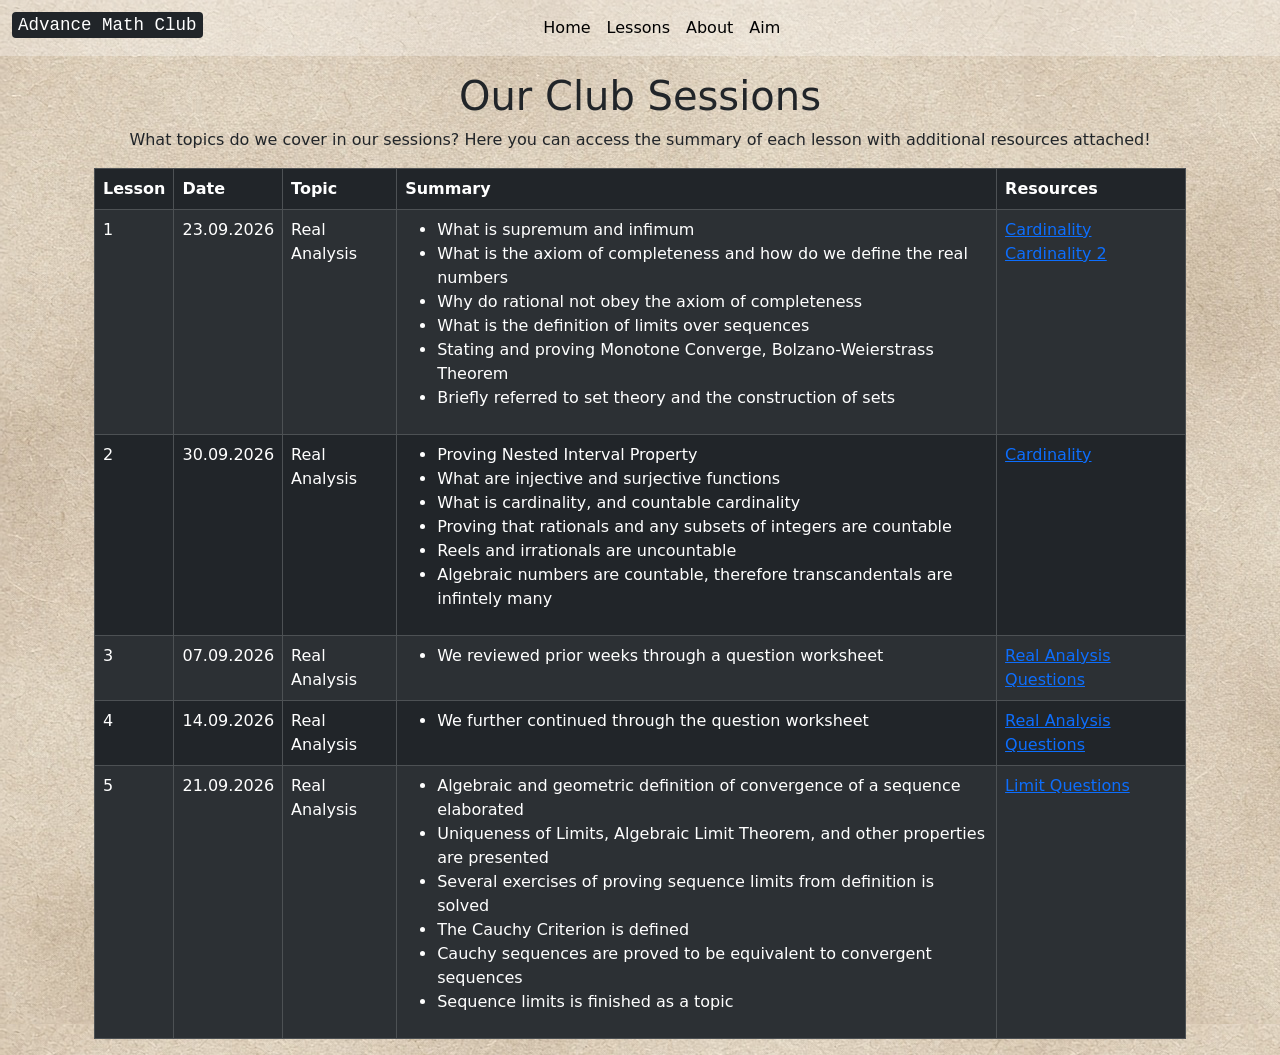
==== lessons.html @ b1fe4ab8 "Uploaded all content from local" ====
<!DOCTYPE html>

<html lang="en">
    <head>
        <link href="https://cdn.jsdelivr.net/npm/bootstrap@5.3.8/dist/css/bootstrap.min.css" rel="stylesheet" integrity="sha384-sRIl4kxILFvY47J16cr9ZwB07vP4J8+LH7qKQnuqkuIAvNWLzeN8tE5YBujZqJLB" crossorigin="anonymous">
        <script src="https://cdn.jsdelivr.net/npm/bootstrap@5.3.8/dist/js/bootstrap.bundle.min.js" integrity="sha384-FKyoEForCGlyvwx9Hj09JcYn3nv7wiPVlz7YYwJrWVcXK/BmnVDxM+D2scQbITxI" crossorigin="anonymous"></script>
        <script src="/assets/my.js"></script>
        <link href="/styles.css" rel="stylesheet">
        <title>Our Lessons</title>
        <meta charset="utf-8">
        <meta name="viewport" content="width=device-width, initial-scale=1">
    </head>
    <body>
        <div id="root">
            <header></header>

            <main class="container">
                <h1 class="text-center">Our Club Sessions</h1>
                <p class="text-center">What topics do we cover in our sessions? Here you can access the summary of each lesson with additional resources attached!</p>

                <div class="container">
                    <table class="table table-dark table-striped table-bordered" id="table-lessons">
                        <thead>
                            <tr>
                                <th>Lesson</th>
                                <th>Date</th>
                                <th>Topic</th>
                                <th>Summary</th>
                                <th>Resources</th>
                            </tr>
                        </thead>
                        <tbody>
                            <tr>
                                <td>1</td>
                                <td>23.09.2026</td>
                                <td>Real Analysis</td>
                                <td>
                                        <ul>
                                            <li>What is supremum and infimum</li>
                                            <li>What is the axiom of completeness and how do we define the real numbers</li>
                                            <li>Why do rational not obey the axiom of completeness</li>
                                            <li>What is the definition of limits over sequences</li>
                                            <li>Stating and proving Monotone Converge, Bolzano-Weierstrass Theorem</li>
                                            <li>Briefly referred to set theory and the construction of sets</li>
                                        </ul>
                                </td>
                                <td>
                                    <a href="/assets/resources/kardinalite.pdf" target="_blank">Cardinality</a>
                                    <a href="/assets/resources/kardinalite2.pdf" target="_blank">Cardinality 2</a>
                                </td>
                            </tr>

                            <tr>
                                <td>2</td>
                                <td>30.09.2026</td>
                                <td>Real Analysis</td>
                                <td>
                                        <ul>
                                            <li>Proving Nested Interval Property</li>
                                            <li>What are injective and surjective functions</li>
                                            <li>What is cardinality, and countable cardinality</li>
                                            <li>Proving that rationals and any subsets of integers are countable</li>
                                            <li>Reels and irrationals are uncountable</li>
                                            <li>Algebraic numbers are countable, therefore transcandentals are infintely many</li>
                                        </ul>
                                </td>
                                <td><a href="/assets/resources/kardinalite.pdf" target="_blank">Cardinality</a></td>
                            </tr>

                            <tr>
                                <td>3</td>
                                <td>07.09.2026</td>
                                <td>Real Analysis</td>
                                <td>
                                        <ul>
                                            <li>We reviewed prior weeks through a question worksheet</li>
                                        </ul>
                                </td>
                                <td>
                                    <a href="/assets/resources/RealAnalysisQuestions.pdf" target="_blank">Real Analysis Questions</a>
                                </td>
                            </tr>

                            <tr>
                                <td>4</td>
                                <td>14.09.2026</td>
                                <td>Real Analysis</td>
                                <td>
                                        <ul>
                                            <li>We further continued through the question worksheet</li>
                                        </ul>
                                </td>
                                <td>
                                    <a href="/assets/resources/RealAnalysisQuestions.pdf" target="_blank">Real Analysis Questions</a>
                                </td>
                            </tr>

                            <tr>
                                <td>5</td>
                                <td>21.09.2026</td>
                                <td>Real Analysis</td>
                                <td>
                                        <ul>
                                            <li>Algebraic and geometric definition of convergence of a sequence elaborated</li>
                                            <li>Uniqueness of Limits, Algebraic Limit Theorem, and other properties are presented</li>
                                            <li>Several exercises of proving sequence limits from definition is solved</li>
                                            <li>The Cauchy Criterion is defined</li>
                                            <li>Cauchy sequences are proved to be equivalent to convergent sequences</li>
                                            <li>Sequence limits is finished as a topic</li>
                                        </ul>
                                </td>
                                <td>
                                    <a href="/assets/resources/SequenceLimitsQuestions.pdf" target="_blank">Limit Questions</a>
                                </td>
                            </tr>

                        </tbody>
                    </table>
                </div>
            </main>
        </div>
    </body>
</html>
---- styles.css ----
@media (min-width: 0px) {
    img.medium {
        height: 80px;
    }
    figcaption {
        font-size: 8px;
    }
}

@media (min-width: 460px) {
    img.medium {
        height: 120px;
    }
    figcaption {
        font-size: 12px;
    }
}

@media (min-width: 780px) {
    img.medium {
        height: 150px;
    }
    figcaption {
        font-size: 14px;
    }
}

@media (min-width: 1000px) {
        img.medium {
        height: 200px;
    }
    figcaption {
        font-size: 16px;
    }
}

a.black {
    color: black;
    text-decoration: none;

}

a.black:hover {
    text-decoration: underline;
}

body {
    background-image: url('/assets/images/background.jpg')
}

footer {
    margin-top: 3em;
}

main {
    margin-top: 1em;
}

#root {
    width: 100%;
    height: 100%;
}

/* aims to create a background for text to be written over */
.center {
    display: flex;
    justify-content: center;
    align-items: center;
    width: auto;
    height: auto;
}

.text-box {
    background-color: #e7e3d8;
    text-align: left;
    margin: 0.75em;
    padding: 15px;
    border-radius: 0.75em;
}

/* Overriding Bootstrap */
.bg-white {
    --bs-bg-opacity: 0.3;
}







/* Learned anchors in CSS from https://codepip.com/games/anchoreum/ */
#robert-image1 {
    anchor-name: --a1;
}

#robert-caption1 {
    position: absolute;
    position-anchor: --a1;
    position-area: bottom;

}

#robert-image2 {
    anchor-name: --a2;
}

#robert-caption2 {
    position: absolute;
    position-anchor: --a2;
    position-area: bottom;

}

#robert-image3 {
    anchor-name: --a3;
}

#robert-caption3 {
    position: absolute;
    position-anchor: --a3;
    position-area: bottom;

}
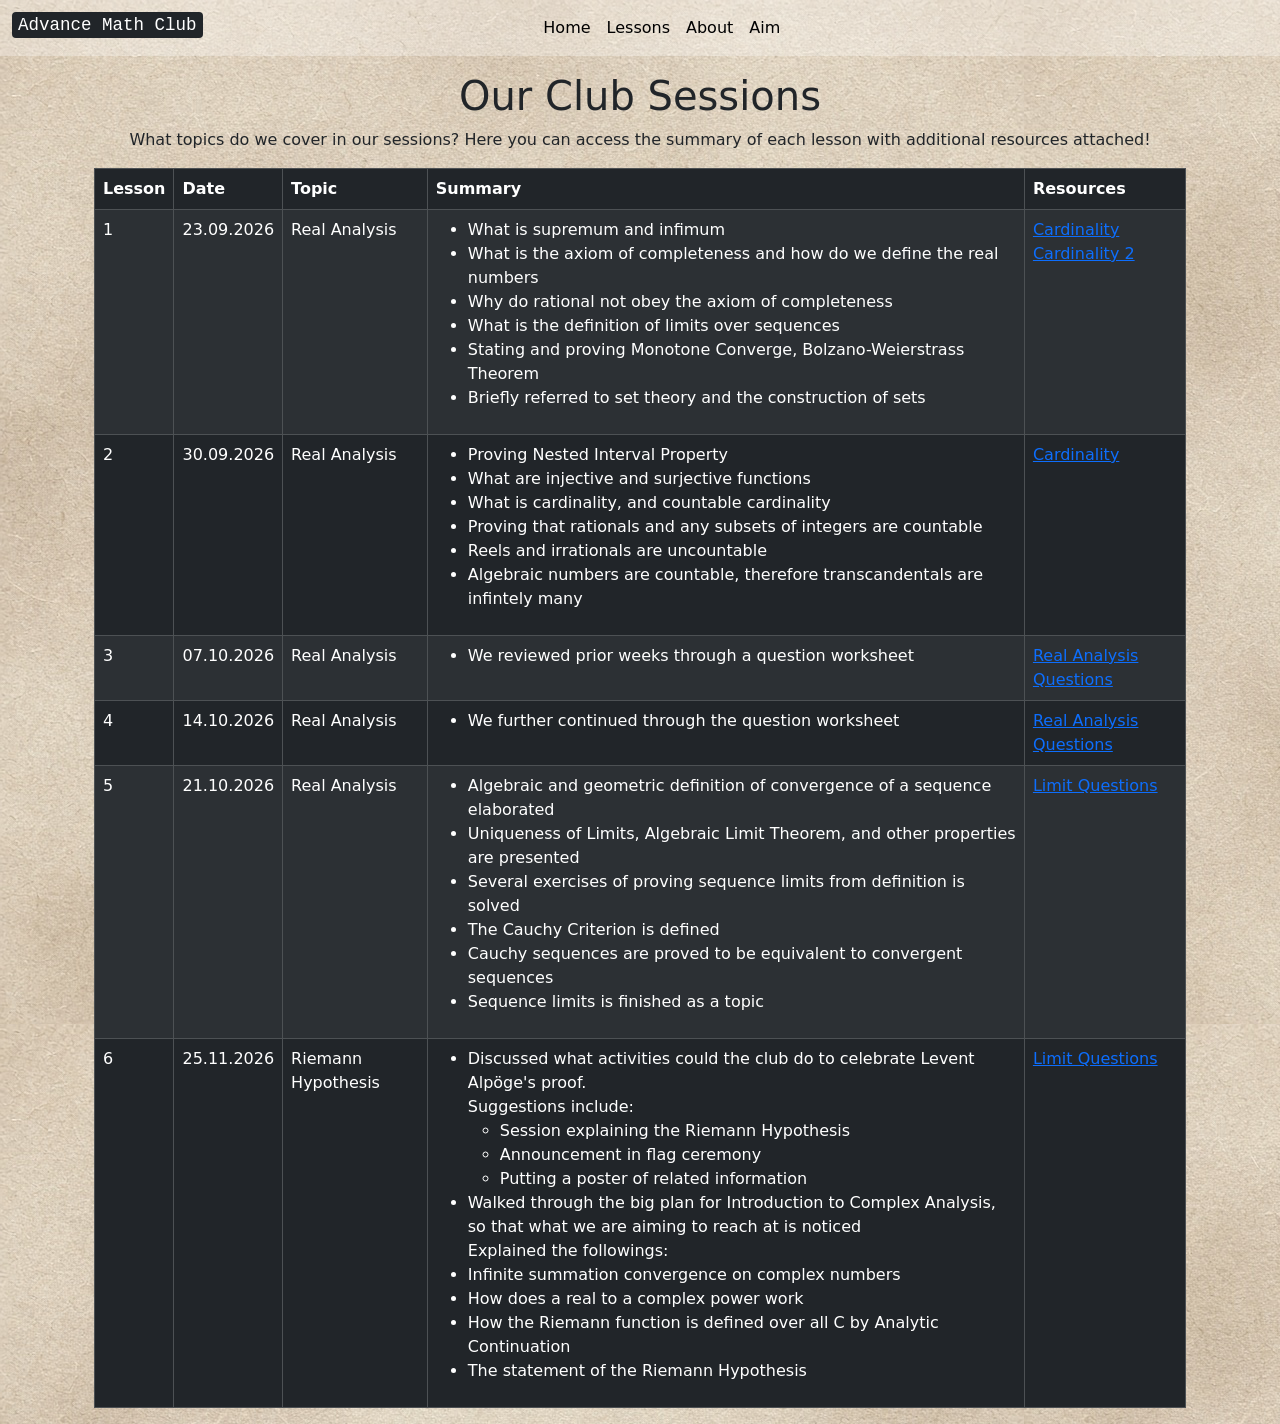
==== commit 106b1a95: "Added 25 November 2026 Class Summary" ====
--- a/lessons.html
+++ b/lessons.html
@@ -69,7 +69,7 @@
 
                             <tr>
                                 <td>3</td>
-                                <td>07.09.2026</td>
+                                <td>07.10.2026</td>
                                 <td>Real Analysis</td>
                                 <td>
                                         <ul>
@@ -83,7 +83,7 @@
 
                             <tr>
                                 <td>4</td>
-                                <td>14.09.2026</td>
+                                <td>14.10.2026</td>
                                 <td>Real Analysis</td>
                                 <td>
                                         <ul>
@@ -97,7 +97,7 @@
 
                             <tr>
                                 <td>5</td>
-                                <td>21.09.2026</td>
+                                <td>21.10.2026</td>
                                 <td>Real Analysis</td>
                                 <td>
                                         <ul>
@@ -114,6 +114,34 @@
                                 </td>
                             </tr>
 
+                            <tr>
+                                <td>6</td>
+                                <td>25.11.2026</td>
+                                <td>Riemann Hypothesis</td>
+                                <td>
+                                        <ul>
+                                            <li>Discussed what activities could the club do to celebrate Levent Alpöge's proof. <br>
+                                            Suggestions include:
+                                                <ul>
+                                                    <li>Session explaining the Riemann Hypothesis</li>
+                                                    <li>Announcement in flag ceremony</li>
+                                                    <li>Putting a poster of related information</li>
+                                                </ul>
+                                            </li>
+                                            <li>Walked through the big plan for Introduction to Complex Analysis, so that 
+                                            what we are aiming to reach at is noticed</li>
+                                            Explained the followings: <br>
+                                            <li>Infinite summation convergence on complex numbers</li>
+                                            <li>How does a real to a complex power work</li>
+                                            <li>How the Riemann function is defined over all C by Analytic Continuation</li>
+                                            <li>The statement of the Riemann Hypothesis</li>
+                                        </ul>
+                                </td>
+                                <td>
+                                    <a href="/assets/resources/SequenceLimitsQuestions.pdf" target="_blank">Limit Questions</a>
+                                </td>
+                            </tr>
+
                         </tbody>
                     </table>
                 </div>
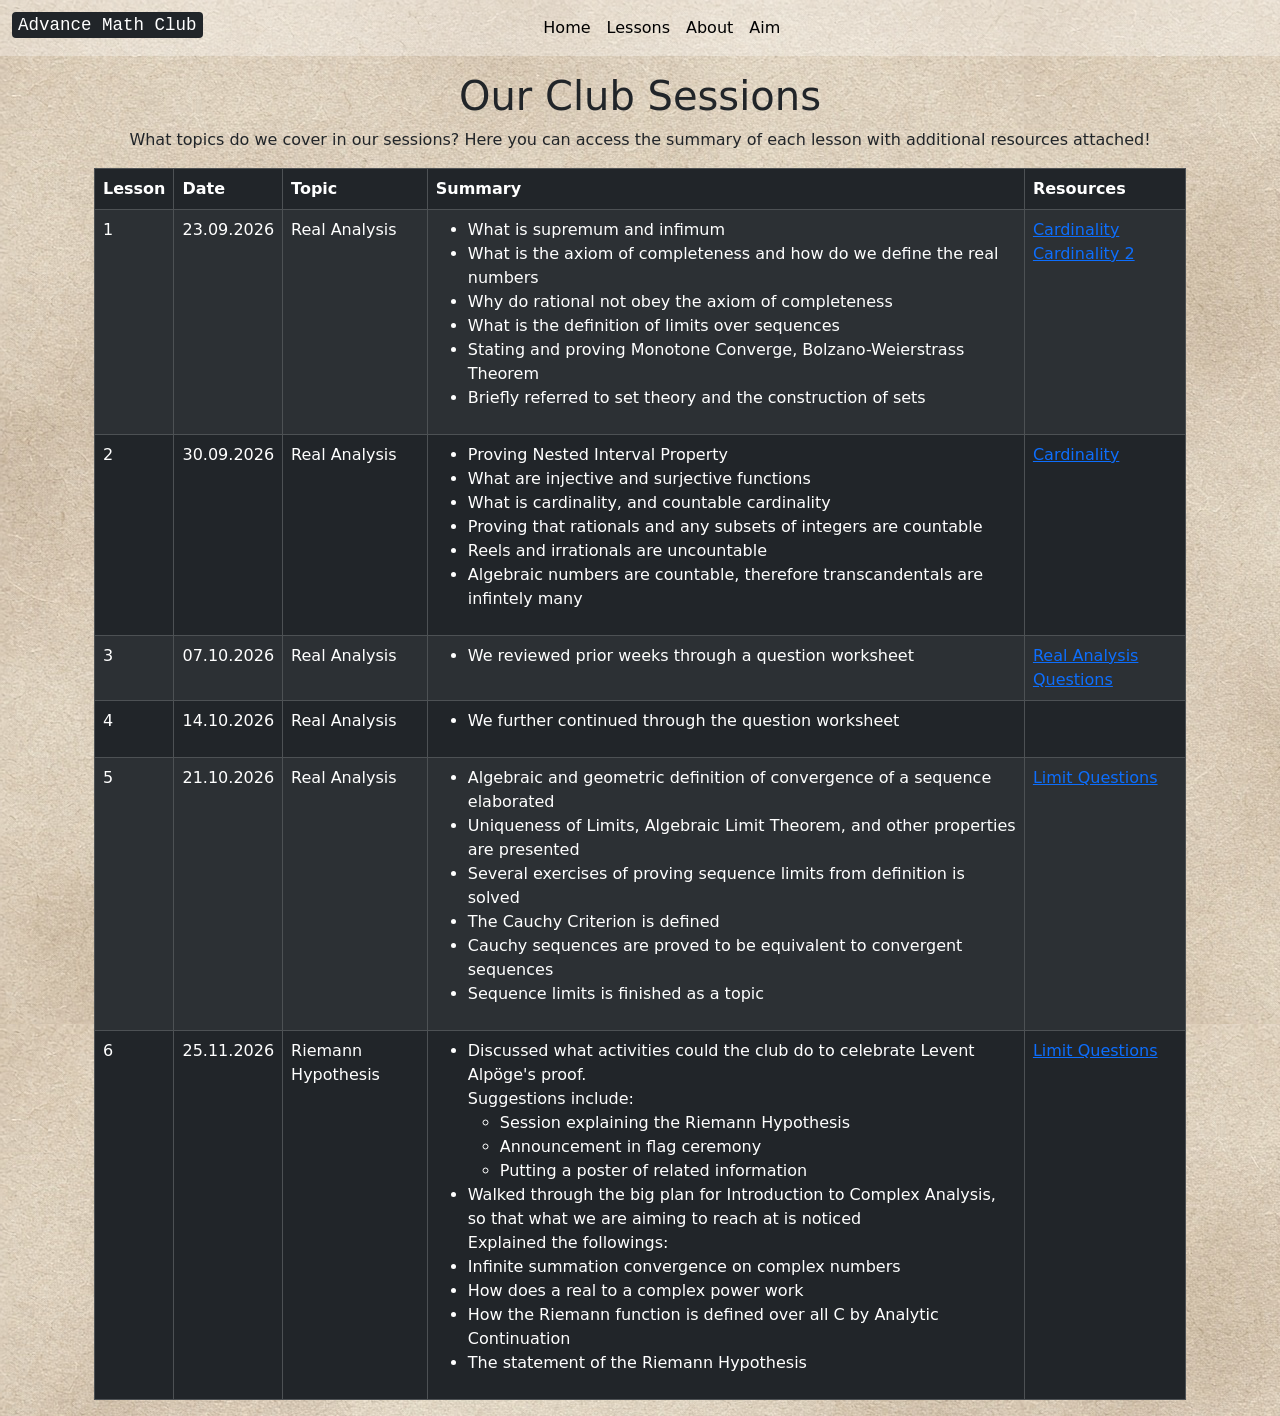
==== commit b0bf1d10: "Fix minor mistake Remove a wrong link" ====
--- a/lessons.html
+++ b/lessons.html
@@ -91,7 +91,7 @@
                                         </ul>
                                 </td>
                                 <td>
-                                    <a href="/assets/resources/RealAnalysisQuestions.pdf" target="_blank">Real Analysis Questions</a>
+                                   
                                 </td>
                             </tr>
 
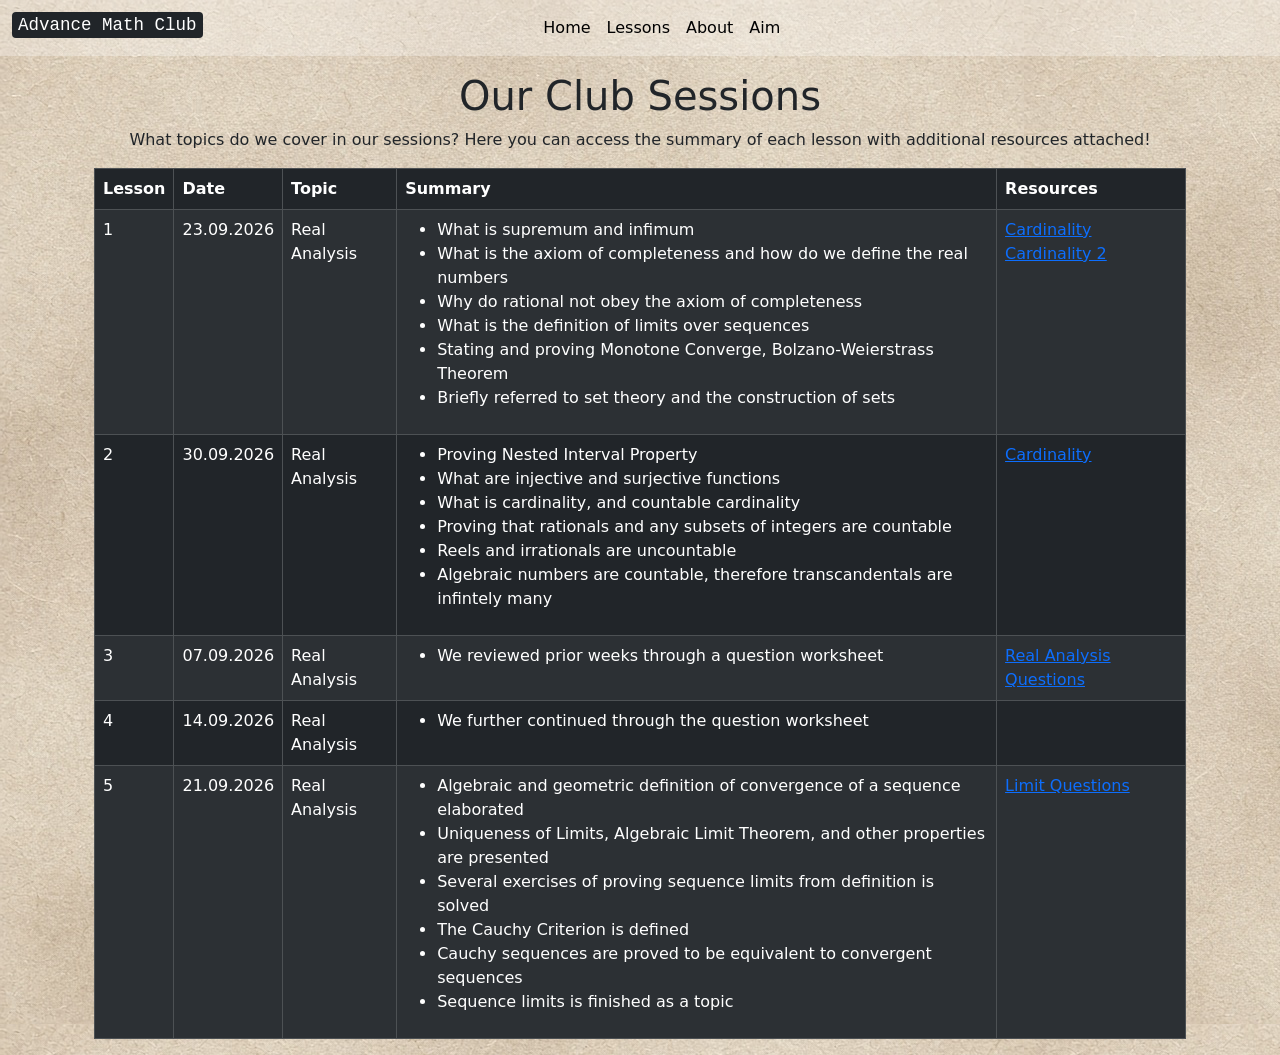
==== commit 06ad8a3d: "Minor mistake" ====
--- a/lessons.html
+++ b/lessons.html
@@ -69,7 +69,7 @@
 
                             <tr>
                                 <td>3</td>
-                                <td>07.10.2026</td>
+                                <td>07.09.2026</td>
                                 <td>Real Analysis</td>
                                 <td>
                                         <ul>
@@ -83,7 +83,7 @@
 
                             <tr>
                                 <td>4</td>
-                                <td>14.10.2026</td>
+                                <td>14.09.2026</td>
                                 <td>Real Analysis</td>
                                 <td>
                                         <ul>
@@ -97,7 +97,7 @@
 
                             <tr>
                                 <td>5</td>
-                                <td>21.10.2026</td>
+                                <td>21.09.2026</td>
                                 <td>Real Analysis</td>
                                 <td>
                                         <ul>
@@ -114,34 +114,6 @@
                                 </td>
                             </tr>
 
-                            <tr>
-                                <td>6</td>
-                                <td>25.11.2026</td>
-                                <td>Riemann Hypothesis</td>
-                                <td>
-                                        <ul>
-                                            <li>Discussed what activities could the club do to celebrate Levent Alpöge's proof. <br>
-                                            Suggestions include:
-                                                <ul>
-                                                    <li>Session explaining the Riemann Hypothesis</li>
-                                                    <li>Announcement in flag ceremony</li>
-                                                    <li>Putting a poster of related information</li>
-                                                </ul>
-                                            </li>
-                                            <li>Walked through the big plan for Introduction to Complex Analysis, so that 
-                                            what we are aiming to reach at is noticed</li>
-                                            Explained the followings: <br>
-                                            <li>Infinite summation convergence on complex numbers</li>
-                                            <li>How does a real to a complex power work</li>
-                                            <li>How the Riemann function is defined over all C by Analytic Continuation</li>
-                                            <li>The statement of the Riemann Hypothesis</li>
-                                        </ul>
-                                </td>
-                                <td>
-                                    <a href="/assets/resources/SequenceLimitsQuestions.pdf" target="_blank">Limit Questions</a>
-                                </td>
-                            </tr>
-
                         </tbody>
                     </table>
                 </div>
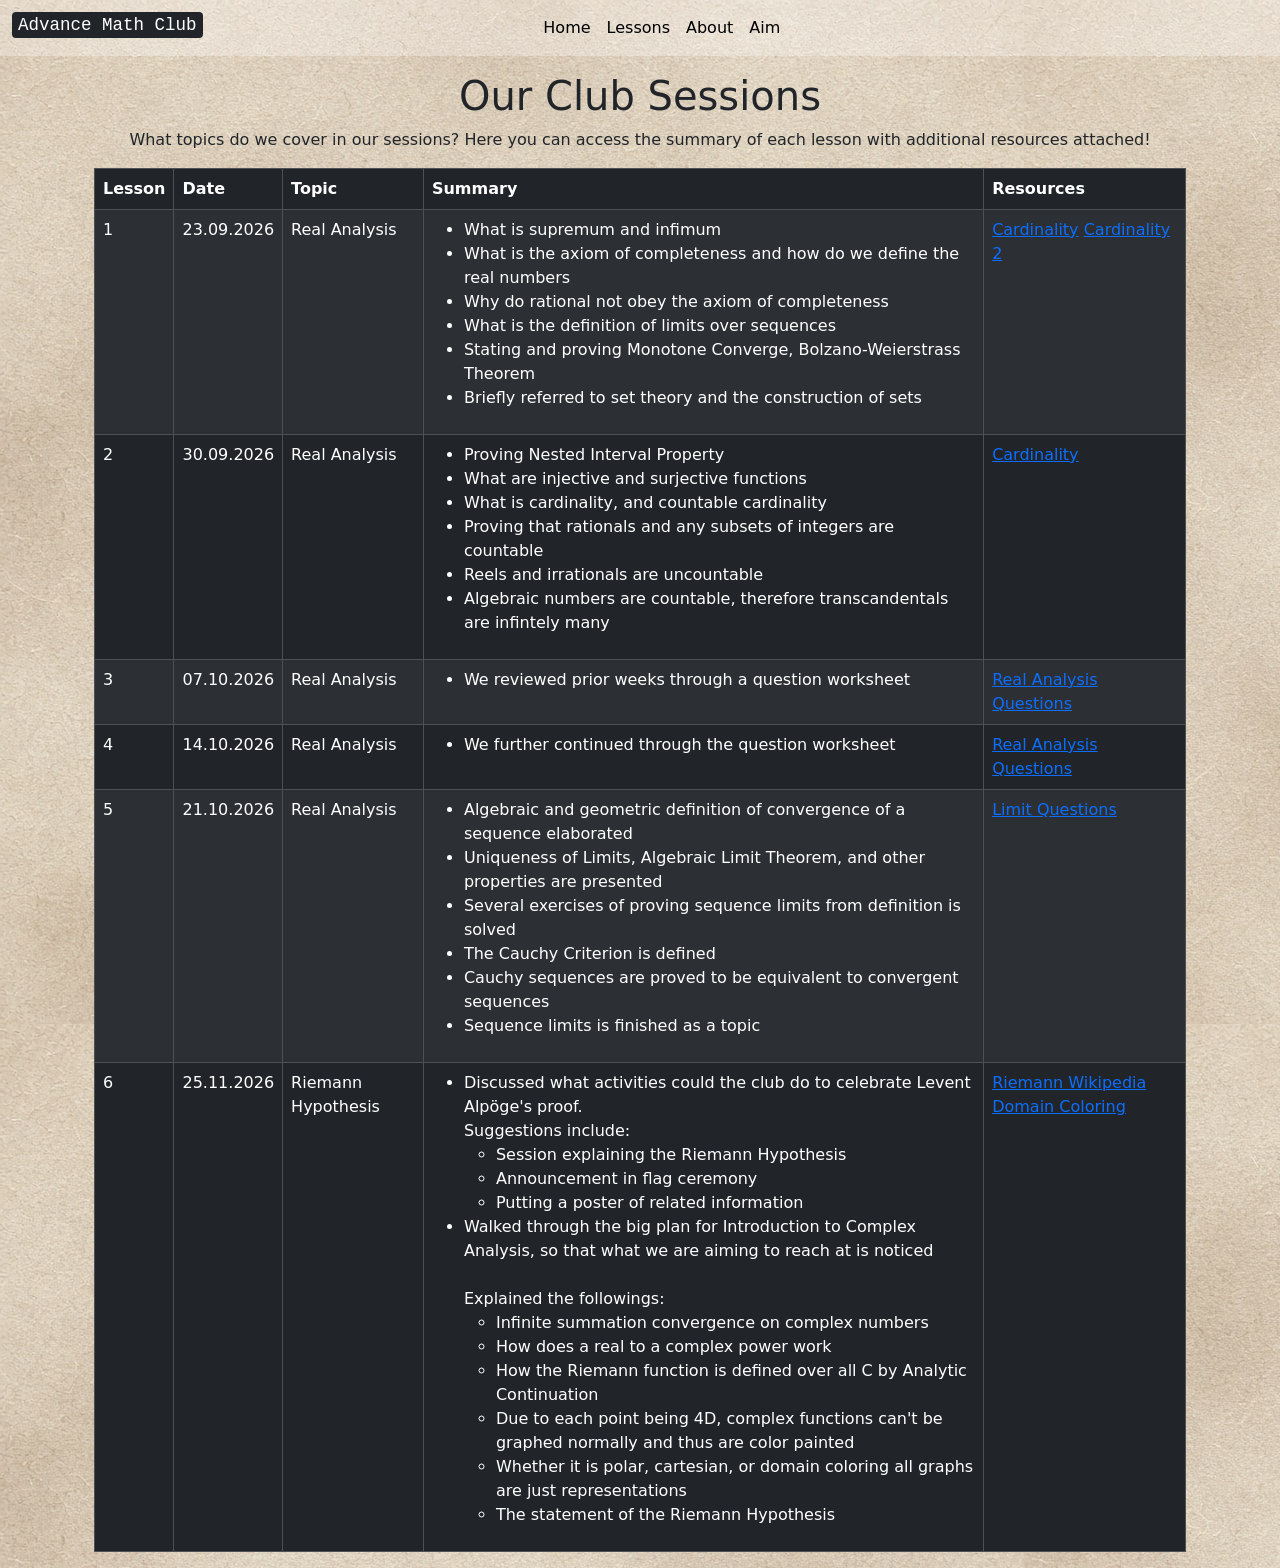
==== commit 0af7bcac: "changes with the 26 November Lesson" ====
--- a/lessons.html
+++ b/lessons.html
@@ -69,7 +69,7 @@
 
                             <tr>
                                 <td>3</td>
-                                <td>07.09.2026</td>
+                                <td>07.10.2026</td>
                                 <td>Real Analysis</td>
                                 <td>
                                         <ul>
@@ -83,7 +83,7 @@
 
                             <tr>
                                 <td>4</td>
-                                <td>14.09.2026</td>
+                                <td>14.10.2026</td>
                                 <td>Real Analysis</td>
                                 <td>
                                         <ul>
@@ -91,13 +91,13 @@
                                         </ul>
                                 </td>
                                 <td>
-                                   
+                                   <a href="/assets/resources/RealAnalysisQuestions.pdf" target="_blank">Real Analysis Questions</a>
                                 </td>
                             </tr>
 
                             <tr>
                                 <td>5</td>
-                                <td>21.09.2026</td>
+                                <td>21.10.2026</td>
                                 <td>Real Analysis</td>
                                 <td>
                                         <ul>
@@ -114,6 +114,48 @@
                                 </td>
                             </tr>
 
+                            <tr>
+                                <td>6</td>
+                                <td>25.11.2026</td>
+                                <td>Riemann Hypothesis</td>
+                                <td>
+                                        <ul>
+                                            <li>Discussed what activities could the club do to celebrate Levent Alpöge's proof. 
+                                                <br>
+                                                Suggestions include:
+                                                <ul>
+                                                    <li>Session explaining the Riemann Hypothesis</li>
+                                                    <li>Announcement in flag ceremony</li>
+                                                    <li>Putting a poster of related information</li>
+                                                </ul>
+                                            </li>
+                                            <li>
+                                                Walked through the big plan for Introduction to Complex Analysis, so that 
+                                            what we are aiming to reach at is noticed
+                                            </li> <br>
+                                            Explained the followings: 
+                                            <ul>
+                                                <li>Infinite summation convergence on complex numbers</li>
+                                                <li>How does a real to a complex power work</li>
+                                                <li>How the Riemann function is defined over all C by Analytic Continuation</li>
+                                                <li>
+                                                    Due to each point being 4D, complex functions can't be graphed normally and thus 
+                                                    are color painted 
+                                                </li>
+                                                <li>
+                                                    Whether it is polar, cartesian, or domain coloring all graphs are just representations
+                                                </li>
+                                                <li>The statement of the Riemann Hypothesis</li>
+                                            </ul>
+                                        </ul>
+                                </td>
+                                <td>
+                                    <a href="https://en.wikipedia.org/wiki/Riemann_zeta_function" target="_blank">Riemann Wikipedia</a>
+                                    <a href="https://en.wikipedia.org/wiki/Domain_coloring" target="_blank">Domain Coloring</a>
+                                </td>
+                            </tr>
+
+
                         </tbody>
                     </table>
                 </div>
